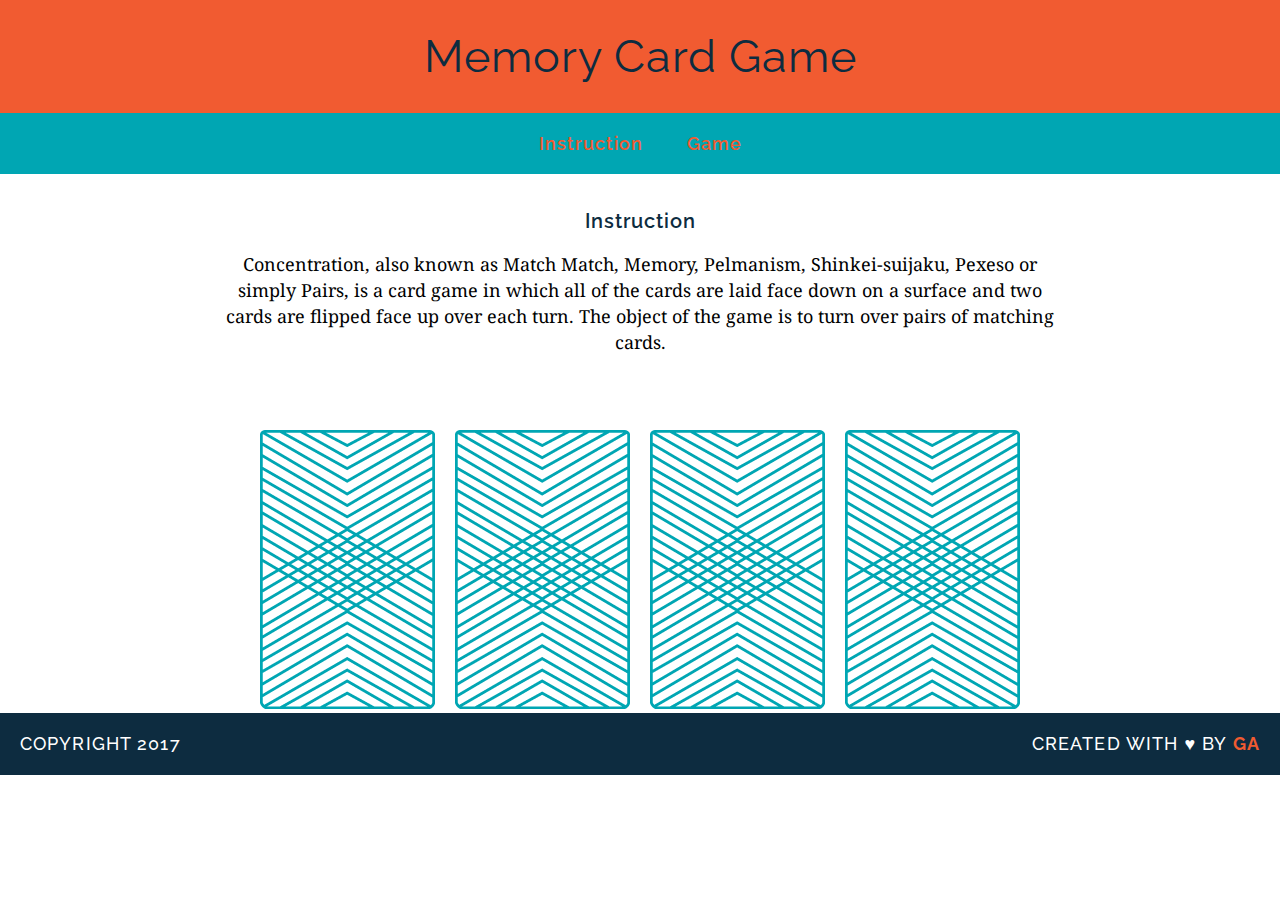
==== memory_game/index.html @ 12e692e2 "created game logic" ====
<html>
  <head>
    <link
      href="https://fonts.googleapis.com/css?family=Droid+Serif|Raleway:400,500,600,700"
      rel="stylesheet"
    />
    <link href="css/style.css" rel="stylesheet" type="text/css" />
    <title>
      Memory Card Game
    </title>
  </head>

  <body>
    <header>
      <h1>Memory Card Game</h1>
    </header>
    <nav>
      <a href="#">Instruction</a>
      <a href="#">Game</a>
    </nav>
    <main>
      <h2>Instruction</h2>
      <p>
        Concentration, also known as Match Match, Memory, Pelmanism,
        Shinkei-suijaku, Pexeso or simply Pairs, is a card game in which all of
        the cards are laid face down on a surface and two cards are flipped face
        up over each turn. The object of the game is to turn over pairs of
        matching cards.
      </p>
    </main>
    <div>
      <img src="images/back.png" alt="Queen of Diamonds" />
      <img src="images/back.png" alt="Queen of Hearts" />
      <img src="images/back.png" alt="King of Diamonds" />
      <img src="images/back.png" alt="King of Hearts" />
    </div>

    <footer class="clearfix">
      <p class="copyright">Copyright 2017</p>
      <p class="message">
        Created with &hearts; by <span class="name">GA</span>
      </p>
    </footer>
    <script src="js/main.js"></script>
  </body>
</html>
---- memory_game/css/style.css ----
h1 {
  font-family: "Raleway", sans-serif;
  font-weight: 400;
  color: #0d2c40;
  letter-spacing: 1px;
  font-size: 45px;
  margin: 0;
}
h2 {
  font-family: "Raleway";
  color: #0d2c40;
  letter-spacing: 1px;
  font-weight: 600;
  font-size: 20px;
}
p {
  font-family: "Droid Serif", serif;
  font-size: 18px;
  line-height: 26px;
}

body {
  text-align: center;
  margin: 0;
}

a {
  font-family: "Raleway", sans-serif;
  color: #f15b31;
  letter-spacing: 1px;
  font-weight: 600;
  font-size: 18px;
  color: #f15b31;
  margin: 0 20px;
  border-bottom: 2px solid transparent;
  text-decoration: none;
}
header {
  background-color: #f15b31;
  color: #ffffff;
  padding: 30px 20px;
}
nav {
  background-color: #00a6b3;
  color: #ffffff;
  padding: 20px 0;
}
main {
  width: 850px;
  margin: 35px auto;
}
img {
  margin: 40px 8px 0 8px;
}
footer {
  text-transform: uppercase;
  padding: 0 20px;
  background: #0d2c40;
  color: white;
  font-size: 14px;
  letter-spacing: 0.08em;
  font-weight: 500;
}
.copyright {
  float: left;
  font-family: "Raleway";
}
.message {
  float: right;
  font-family: "Raleway";
}
.clearfix:after {
  visibility: hidden;
  display: block;
  content: " ";
  clear: both;
  height: 0;
  font-size: 0;
}
a:hover {
  margin: 0 20px;
  font: #ffffff;
  border-bottom-color: white;
}
.name {
  color: #f15b31;
  font-weight: 700;
}
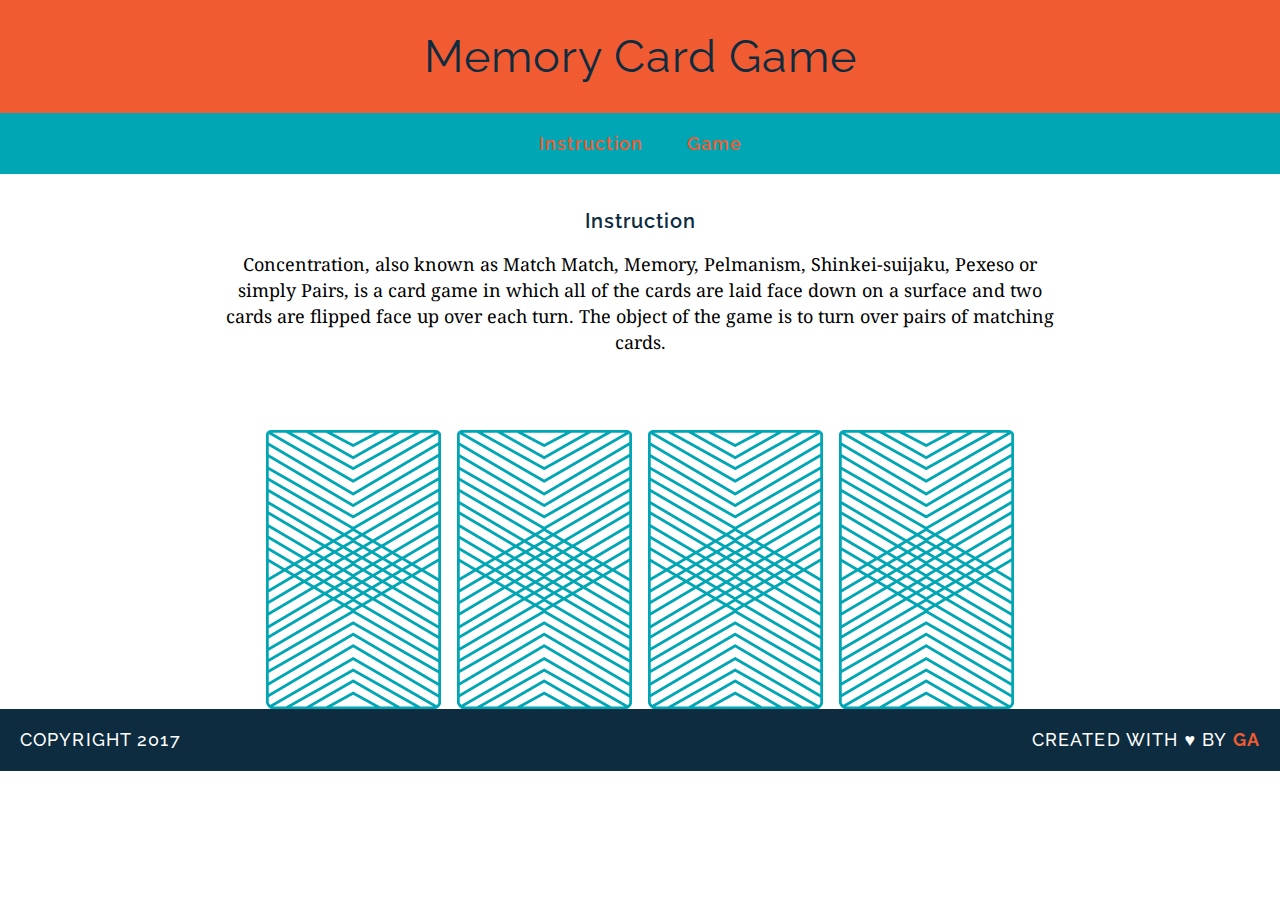
==== commit 5fa87326: "created game logic" ====
--- a/memory_game/index.html
+++ b/memory_game/index.html
@@ -28,12 +28,11 @@
         matching cards.
       </p>
     </main>
-    <div>
-      <img src="images/back.png" alt="Queen of Diamonds" />
-      <img src="images/back.png" alt="Queen of Hearts" />
-      <img src="images/back.png" alt="King of Diamonds" />
-      <img src="images/back.png" alt="King of Hearts" />
-    </div>
+    <div id="game-board" class="board clearfix"></div>
+    <!-- <img src="images/back.png" alt="Queen of Diamonds" />
+    <img src="images/back.png" alt="Queen of Hearts" />
+    <img src="images/back.png" alt="King of Diamonds" />
+    <img src="images/back.png" alt="King of Hearts" /> -->
 
     <footer class="clearfix">
       <p class="copyright">Copyright 2017</p>
--- a/memory_game/css/style.css
+++ b/memory_game/css/style.css
@@ -77,6 +77,7 @@
   height: 0;
   font-size: 0;
 }
+
 a:hover {
   margin: 0 20px;
   font: #ffffff;
